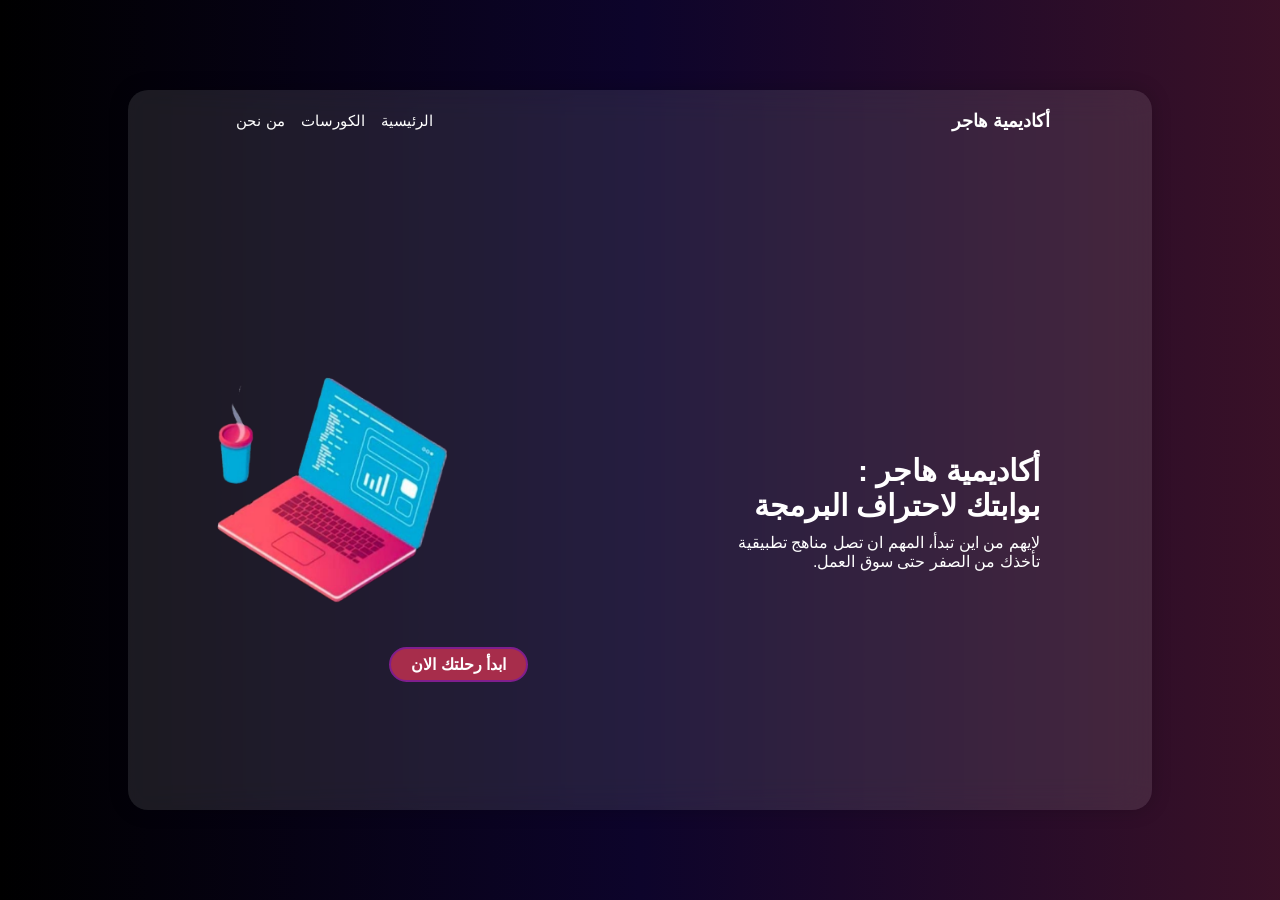
==== index.html @ bd4d6beb "first" ====
<!DOCTYPE html>
<html lang="ar" dir="rtl">

<head>
    <meta charset="UTF-8">
    <meta name="viewport" content="width=device-width, initial-scale=1.0">
    <link rel="stylesheet" href="style.css">
    <title>Hajar Academy</title>
   

</head>

<body class="body-page1">
    <div class="up">
        <nav>
            <a href="about.html" class="logo">أكاديمية هاجر</a>
            <ul>
                <li><a href="index.html">الرئيسية</a></li>
                <li><a href="courses.html">الكورسات</a></li>
                <li><a href="about.html">من نحن</a></li>
            </ul>
        </nav>

        <div class="content">
            <div class="text">
                <h1>
                    أكاديمية هاجر : <br> بوابتك لاحتراف البرمجة <br>
                </h1>
                <p>
                    لايهم من اين تبدأ، المهم ان تصل
                    مناهج تطبيقية تأخذك من الصفر حتى سوق العمل.
                </p>


            </div>
            <div class="image">
                <img src="images/computr.png" height="300">

                <a href="courses.html" class="button">ابدأ رحلتك الان</a>
            </div>
        </div>
    </div>

</body>

</html>
---- style.css ----
* {
    padding: 0;
    margin: 0%;
    font-family: 'tajawal', sans-serif;
}

.body-page1 {
    background-image: linear-gradient(to right, black, rgb(13, 4, 43), rgba(46, 3, 27, 0.945));
    height: 100vh;
    display: flex;
    justify-content: center;
    align-items: center;

}

.up {
    background-color: rgba(255, 255, 255, 0.1);
backdrop-filter: blur(15px);
box-shadow: 0 0 20px rgba(0,0, 0, 0.2);
    width: 80%;
    height: 80%;
    border-radius: 20px;
    overflow: hidden;

}
nav{
    display: flex;
    justify-content: space-between;
    align-items: center;
    width: 80%;   
    margin: auto;
    padding: 20px 0;
}

nav .logo{
    color: #fff;
    text-decoration: none;
    font-size: large;
font-weight: 700;

}
nav ul li{
    display: inline-block;
    margin: 0 6px

}

nav ul li a{
    color: #fff;
    text-decoration: none;
    font-size: 15px;
    font-weight: 500;
    
}
nav ul li a:hover{
    color: blueviolet;
}
.content{
    display: flex;
    align-items: center;
justify-content: space-between;
align-items: center;
height: 100%;
width: 80%;
margin: auto;

}
.content .text{
    color: #fff;
    width: 40%;
}
.content .text h1{
    font-size: 30px;
font-weight: 700;
  margin: 10px ;

}
.content .text p{
    font-size: 16px;
  margin: 10px ;
}
.content .image {
    width: 40% ;
}
.content .image img{
    width: 400px;
}
@media (min-width:950px) and (max-width:1150px){
    .content .image img{
        width: 330px;
    }
}
    


@media (max-width:950px){
.content, nav{
    flex-direction: column;
    justify-content: center;
}
.content .image , .content .text{
    width:80%;
text-align: center;}

.content .image , .content .text{
    width: 80%;
}
}

.button{
    display: inline-flex;
    margin: 30px ;
    align-items: center;
    padding: 6px 20px;
    text-decoration: none;
    color: #fff;
    cursor: pointer;
   border-radius: 80px;
   font-weight :bold;
  background-color: rgb(167, 45, 75);
  justify-content: center;
  border:2px solid rgb(128, 30, 141);

}


.container {
    margin: 0px;
    padding: 0px;
    box-sizing: border-box;
font-family: 'tajawal', sans-serif ;
display: flex;
justify-content: center;
flex-wrap: wrap;
margin-top: 100px;
gap:20px;
}

.body-page2 {
        background-image: linear-gradient( black, rgb(13, 4, 43), rgba(46, 3, 27, 0.945));
}
.wlcm{background-color: rgba(38, 18, 87, 0.568);
font-family: 'Trebuchet MS', 'Lucida Sans Unicode', 'Lucida Grande', 'Lucida Sans', Arial, sans-serif;
text-align: center;
margin: 30px;
padding: 2px;
color: #d4af37;
}

  .card{
    flex: 0 0 325px;
    width: 325px;
    margin: 10px;
    background-color: #fff;
    border-radius: 8px;
overflow: hidden;
box-shadow: 0px 2px 4px rgba(7, 6, 6, 0.5);
  }
.card img{
    width: 100%;
    max-width: 350px;
     height: auto;
    display: block;
    object-fit:cover ;

}
.card-content{
    padding: 16px;

}
.card-content h2{
    font-size: 28px;
    margin-bottom: 8px;
}
.card-content p{
    color: #666;
    font-size:15px;
    line-height: 1.3;
}
.card-content .btn{
  display: block;
  width: fit-content;
    padding: 8px 16px;
    background-color: #333;
    text-decoration: none;
    border-radius: 4px;
    margin-top: 16px;
    color: #fff;
    margin-right: auto;
    margin-left: 0;
}
.linoo{
    text-align: center;
    margin: 40px 0;
    color: #d4af37;
}
.membership-card {
    background: #222; 
    border: 2px solid #d4af37; 
    border-radius: 15px;
    padding: 30px;
    max-width: 600px;
    margin: 20px auto;
    text-align: center;
    color: white;
    box-shadow: 0 4px 15px rgba(0, 0, 0, 0.3);
    position: relative;
    font-family: sans-serif;
}

.badge {
    background: #d4af37;
    color: #000;
    padding: 6px 16px;
    border-radius: 4px;
    font-weight: bold;
    font-size: 13px;
    position: absolute;
    top: -15px;
    left: 50%;
    transform: translateX(-50%);
}

.membership-card h2 {
    color: #d4af37;
    font-size: 22px;
    margin-bottom: 15px;
}

.main-desc {
    font-size: 15px;
    color: #bbb;
    line-height: 1.5;
    margin-bottom: 20px;
}

.features-list {
    text-align: right;
    display: inline-block;
    margin-bottom: 20px;
}

.feature-item {
    margin-bottom: 10px;
    font-size: 14px;
}

.pricing-section {
    border-top: 1px solid #444;
    padding-top: 15px;
    margin-bottom: 20px;
}

.old-price {
    text-decoration: line-through;
    color: #777;
    font-size: 16px;
    margin-left: 10px;
}

.new-price {
    color: #d4af37;
    font-size: 28px;
    font-weight: bold;
}

.join-btn {
    background: #d4af37;
    color: #000;
    border: none;
    padding: 12px 30px;
    font-size: 16px;
    font-weight: bold;
    border-radius: 5px;
    cursor: pointer;
    transition: background 0.2s;
}

.join-btn:hover {
    background: #f1c40f;
}
.title{text-align: center; color: #333; margin-top: 50px; margin-bottom: 40px;}
.course-container {
    display: flex;
    flex-direction: row-reverse;
    background: #ffffff;
    border: 1px solid #eee;
    border-radius: 12px;
    margin: 20px auto;
    max-width: 900px;
    overflow: hidden;
    box-shadow: 0 4px 6px rgba(0,0,0,0.05);
    direction: rtl;
}

.video-box {
    flex: 1;
    background:rgba(0, 0, 0, 0.007);
    display: flex;
    justify-content: center;
    align-items: center;
    min-height: 100px;
    overflow: hidden;
}

.video-placeholder {
    color: #888;
    font-size: 18px;
}

.text-box {
    flex: 1;
    padding: 30px;
    text-align: right;
}

.text-box h2 {
    color: #2c3e50;
    margin-top: 0;
    font-size: 22px;
}

.subtitle {
    color: #555;
    font-weight: bold;
    margin-bottom: 20px;
}

.features {
    list-style: none;
    padding: 0;
}

.features li {
    margin-bottom: 12px;
    color: #444;
    line-height: 1.6;
}

.price-tag {
    margin-top: 25px;
    padding: 10px;
    background: #f9f9f9;
    border-right: 4px solid #27ae60;
    font-weight: bold;
    color: #27ae60;
    font-size: 18px;
}
.back-btn {
    display: inline-block;
    padding: 8px 20px;
    background: #333;
    color: #fff;
    text-decoration: none;
    border-radius: 5px;
    margin: 20px;
    font-size: 14px;
}

@media (max-width: 768px) {
    .course-container {
        flex-direction: column;
    }
}
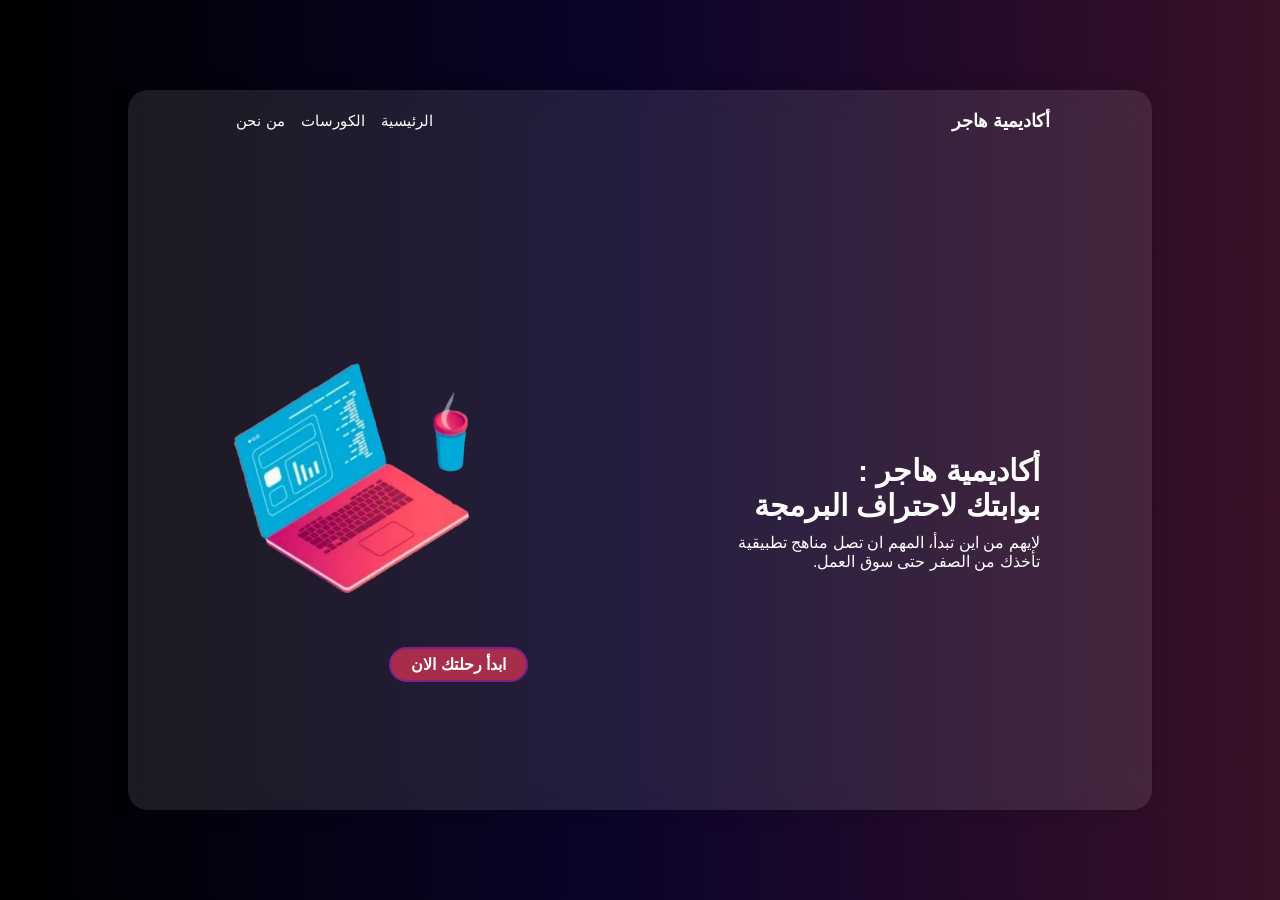
==== commit 5d2fb9c1: "edit 2" ====
--- a/index.html
+++ b/index.html
@@ -34,7 +34,7 @@
 
             </div>
             <div class="image">
-                <img src="images/computr.png" height="300">
+                <img src="/images/Computer.png" height="300">
 
                 <a href="courses.html" class="button">ابدأ رحلتك الان</a>
             </div>
--- a/style.css
+++ b/style.css
@@ -282,7 +282,7 @@
 .title{text-align: center; color: #333; margin-top: 50px; margin-bottom: 40px;}
 .course-container {
     display: flex;
-    flex-direction: row-reverse;
+    flex-direction: column;
     background: #ffffff;
     border: 1px solid #eee;
     border-radius: 12px;
@@ -361,4 +361,28 @@
     .course-container {
         flex-direction: column;
     }
-}+}
+
+.contact-form {
+    max-width: 500px;
+    margin: 20px auto;
+    display: flex;
+    flex-direction: column;
+    gap: 15px; 
+}
+
+.contact-form input, .contact-form select, .contact-form textarea {
+    padding: 12px;
+    border: 1px solid #ddd;
+    border-radius: 8px;
+    font-size: 16px;
+    font-family: inherit;
+    outline: none;
+}
+
+.contact-form input:focus, .contact-form textarea:focus {
+    border-color: #f1c40f; 
+    box-shadow: 0 0 5px rgba(241, 196, 15, 0.2);
+}
+
+
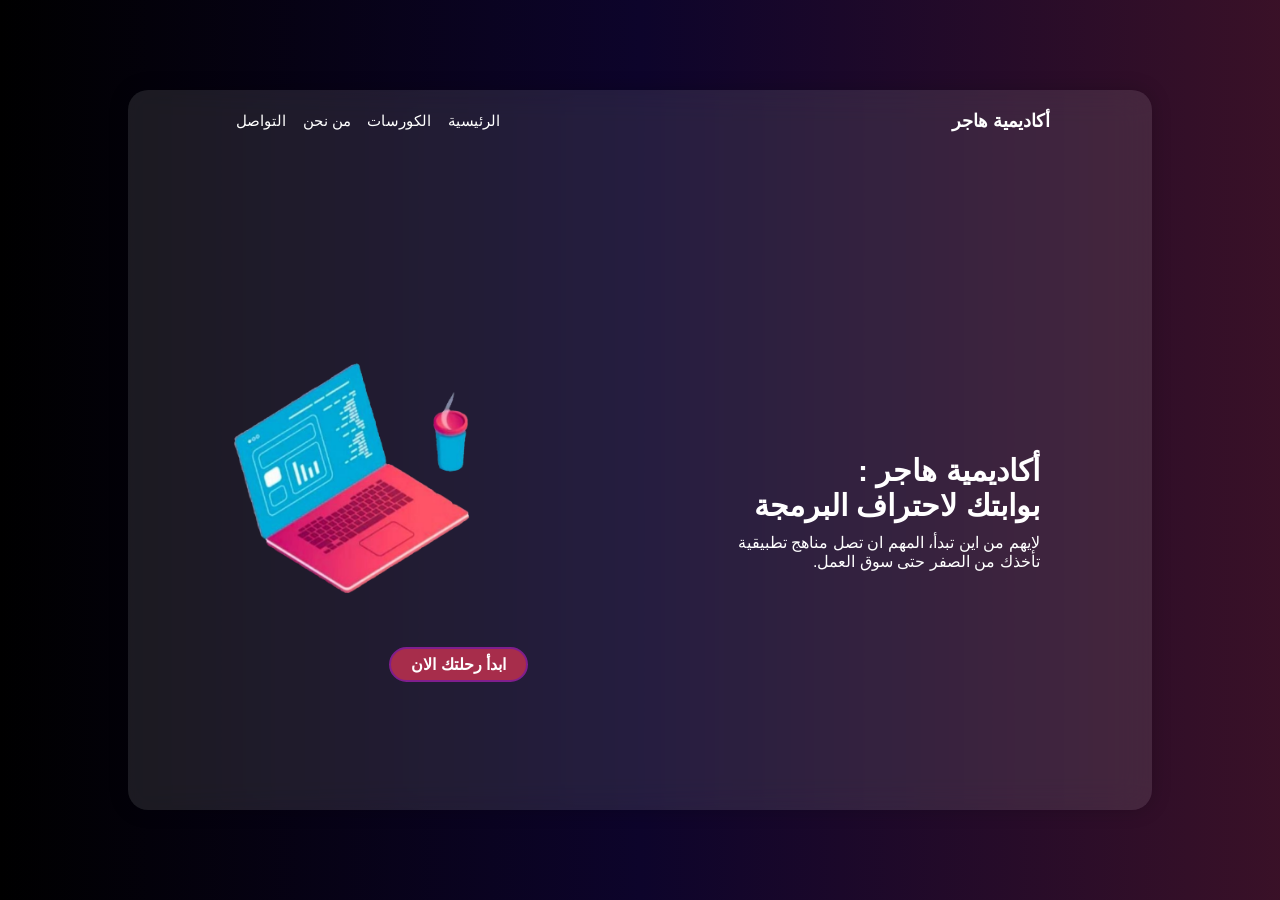
==== commit 0810dfda: "labtop work" ====
--- a/index.html
+++ b/index.html
@@ -6,7 +6,7 @@
     <meta name="viewport" content="width=device-width, initial-scale=1.0">
     <link rel="stylesheet" href="style.css">
     <title>Hajar Academy</title>
-   
+
 
 </head>
 
@@ -18,6 +18,8 @@
                 <li><a href="index.html">الرئيسية</a></li>
                 <li><a href="courses.html">الكورسات</a></li>
                 <li><a href="about.html">من نحن</a></li>
+                <li><a href="/contact.html">التواصل</a></li>
+
             </ul>
         </nav>
 
@@ -34,7 +36,7 @@
 
             </div>
             <div class="image">
-                <img src="/images/Computer.png" height="300">
+                <img src="images/Computercoffe.png" height="300">
 
                 <a href="courses.html" class="button">ابدأ رحلتك الان</a>
             </div>
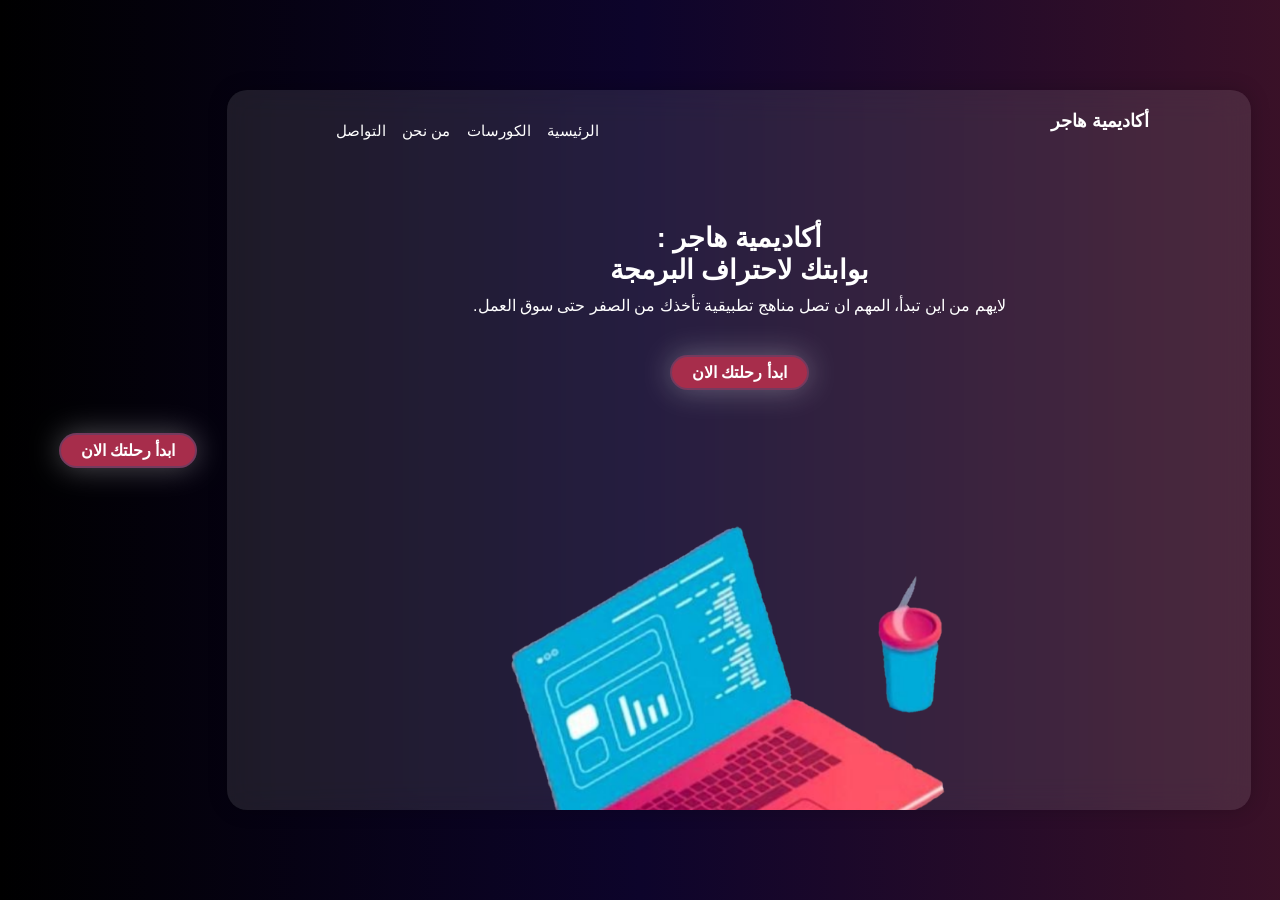
==== commit 0e79f0ff: "last but not lest" ====
--- a/index.html
+++ b/index.html
@@ -32,17 +32,19 @@
                     لايهم من اين تبدأ، المهم ان تصل
                     مناهج تطبيقية تأخذك من الصفر حتى سوق العمل.
                 </p>
+                <a href="courses.html" class="button">ابدأ رحلتك الان</a>
 
 
             </div>
             <div class="image">
                 <img src="images/Computercoffe.png" height="300">
 
-                <a href="courses.html" class="button">ابدأ رحلتك الان</a>
             </div>
         </div>
     </div>
+                <a href="courses.html" class="button">ابدأ رحلتك الان</a>
 
 </body>
 
+
 </html>
--- a/style.css
+++ b/style.css
@@ -15,112 +15,127 @@
 
 .up {
     background-color: rgba(255, 255, 255, 0.1);
-backdrop-filter: blur(15px);
-box-shadow: 0 0 20px rgba(0,0, 0, 0.2);
+    backdrop-filter: blur(15px);
+    box-shadow: 0 0 20px rgba(0, 0, 0, 0.2);
     width: 80%;
     height: 80%;
     border-radius: 20px;
-    overflow: hidden;
-
-}
-nav{
+overflow:hidden;
+
+}
+
+nav {
     display: flex;
     justify-content: space-between;
     align-items: center;
-    width: 80%;   
+    width: 80%;
     margin: auto;
     padding: 20px 0;
 }
 
-nav .logo{
+nav .logo {
     color: #fff;
     text-decoration: none;
     font-size: large;
-font-weight: 700;
-
-}
-nav ul li{
+    font-weight: 700;
+    margin-bottom: 20px;
+display: block;
+}
+
+nav ul li {
     display: inline-block;
     margin: 0 6px
-
-}
-
-nav ul li a{
+}
+
+nav ul li a {
     color: #fff;
     text-decoration: none;
     font-size: 15px;
     font-weight: 500;
+
+}
+
+nav ul li a:hover {
+    color: blueviolet;
+}
+
+.content {
+    display: flex;
+    flex-direction: column;
+
+    justify-content: flex-start;
+    text-align: center;
+     align-items: center;
+    padding: 50px 10%;
+    min-height 100vh;
+}
+
+.content .text {
+    color: #fff;
+
+    margin-bottom: 20px;
+}
+
+.content .text h1 {
+    font-size: 1.7rem;
+    margin-bottom: 10px;
+}
+
+.content .text p {
+    font-size: 16px;
+    margin: 10px;
     
 }
-nav ul li a:hover{
-    color: blueviolet;
-}
-.content{
-    display: flex;
-    align-items: center;
-justify-content: space-between;
-align-items: center;
-height: 100%;
-width: 80%;
-margin: auto;
-
-}
-.content .text{
-    color: #fff;
-    width: 40%;
-}
-.content .text h1{
-    font-size: 30px;
-font-weight: 700;
-  margin: 10px ;
-
-}
-.content .text p{
-    font-size: 16px;
-  margin: 10px ;
-}
+
 .content .image {
-    width: 40% ;
-}
-.content .image img{
-    width: 400px;
-}
-@media (min-width:950px) and (max-width:1150px){
-    .content .image img{
-        width: 330px;
+    width: 100%;
+    display: flex;
+justify-content: center;}
+
+.content .image img {
+    width: 90% !important;
+    max-width: none!important;
+    height: auto !important;
+    display: block;
+`
+   
+}
+
+
+@media (max-width:950px) {
+
+    .content,
+    nav {
+        flex-direction: column;
+        justify-content: center;
     }
-}
-    
-
-
-@media (max-width:950px){
-.content, nav{
-    flex-direction: column;
-    justify-content: center;
-}
-.content .image , .content .text{
-    width:80%;
-text-align: center;}
-
-.content .image , .content .text{
-    width: 80%;
-}
-}
-
-.button{
+
+    .content .image,
+    .content .text {
+        width: 80%;
+        text-align: center;
+    }
+
+    .content .image,
+    .content .text {
+        width: 80%;
+    }
+}
+
+.button {
     display: inline-flex;
-    margin: 30px ;
+    margin: 30px;
     align-items: center;
     padding: 6px 20px;
     text-decoration: none;
     color: #fff;
     cursor: pointer;
-   border-radius: 80px;
-   font-weight :bold;
-  background-color: rgb(167, 45, 75);
-  justify-content: center;
-  border:2px solid rgb(128, 30, 141);
-
+    border-radius: 80px;
+    font-weight: bold;
+    background-color: rgb(167, 45, 75);
+    justify-content: center;
+    border: 2px solid rgba(8, 87, 133, 0.315);
+ filter: drop-shadow(0 0 15px rgba(255,255,255,0.3));
 }
 
 
@@ -128,58 +143,65 @@
     margin: 0px;
     padding: 0px;
     box-sizing: border-box;
-font-family: 'tajawal', sans-serif ;
-display: flex;
-justify-content: center;
-flex-wrap: wrap;
-margin-top: 100px;
-gap:20px;
+    font-family: 'tajawal', sans-serif;
+    display: flex;
+    justify-content: center;
+    flex-wrap: wrap;
+    margin-top: 100px;
+    gap: 20px;
 }
 
 .body-page2 {
-        background-image: linear-gradient( black, rgb(13, 4, 43), rgba(46, 3, 27, 0.945));
-}
-.wlcm{background-color: rgba(38, 18, 87, 0.568);
-font-family: 'Trebuchet MS', 'Lucida Sans Unicode', 'Lucida Grande', 'Lucida Sans', Arial, sans-serif;
-text-align: center;
-margin: 30px;
-padding: 2px;
-color: #d4af37;
-}
-
-  .card{
+    background-image: linear-gradient(black, rgb(13, 4, 43), rgba(46, 3, 27, 0.945));
+}
+
+.wlcm {
+    background-color: rgba(38, 18, 87, 0.568);
+    font-family: 'Trebuchet MS', 'Lucida Sans Unicode', 'Lucida Grande', 'Lucida Sans', Arial, sans-serif;
+    text-align: center;
+    margin: 30px;
+    padding: 2px;
+    color: #d4af37;
+}
+
+.card {
     flex: 0 0 325px;
     width: 325px;
     margin: 10px;
-    background-color: #fff;
+    background-color: #f4f4f4;
     border-radius: 8px;
-overflow: hidden;
-box-shadow: 0px 2px 4px rgba(7, 6, 6, 0.5);
-  }
-.card img{
+    overflow: hidden;
+    box-shadow: 0px 2px 4px rgba(255, 196, 0, 0.7);
+}
+
+.card img {
     width: 100%;
     max-width: 350px;
-     height: auto;
+    height: auto;
     display: block;
-    object-fit:cover ;
-
-}
-.card-content{
+    object-fit: cover;
+
+}
+
+.card-content {
     padding: 16px;
 
 }
-.card-content h2{
+
+.card-content h2 {
     font-size: 28px;
     margin-bottom: 8px;
 }
-.card-content p{
+
+.card-content p {
     color: #666;
-    font-size:15px;
+    font-size: 15px;
     line-height: 1.3;
 }
-.card-content .btn{
-  display: block;
-  width: fit-content;
+
+.card-content .btn {
+    display: block;
+    width: fit-content;
     padding: 8px 16px;
     background-color: #333;
     text-decoration: none;
@@ -188,15 +210,18 @@
     color: #fff;
     margin-right: auto;
     margin-left: 0;
-}
-.linoo{
+    cursor: pointer;
+}
+
+.linoo {
     text-align: center;
     margin: 40px 0;
     color: #d4af37;
 }
+
 .membership-card {
-    background: #222; 
-    border: 2px solid #d4af37; 
+    background: #222;
+    border: 2px solid #d4af37;
     border-radius: 15px;
     padding: 30px;
     max-width: 600px;
@@ -279,23 +304,37 @@
 .join-btn:hover {
     background: #f1c40f;
 }
-.title{text-align: center; color: #333; margin-top: 50px; margin-bottom: 40px;}
+
+.title {
+    text-align: center;
+    color: #333;
+    margin-top: 50px;
+    margin-bottom: 40px;
+}
+
 .course-container {
     display: flex;
+    width: 100%;
     flex-direction: column;
-    background: #ffffff;
-    border: 1px solid #eee;
+    align-items: center;
+
+
     border-radius: 12px;
     margin: 20px auto;
     max-width: 900px;
     overflow: hidden;
-    box-shadow: 0 4px 6px rgba(0,0,0,0.05);
+    box-shadow: 0 4px 6px rgba(0, 0, 0, 0.05);
     direction: rtl;
+}
+
+.all-bg {
+    background-color: #27388665;
+
 }
 
 .video-box {
     flex: 1;
-    background:rgba(0, 0, 0, 0.007);
+    background: rgba(180, 19, 19, 0.007);
     display: flex;
     justify-content: center;
     align-items: center;
@@ -341,11 +380,12 @@
     margin-top: 25px;
     padding: 10px;
     background: #f9f9f9;
-    border-right: 4px solid #27ae60;
+    border-right: 4px solid #0300070c;
     font-weight: bold;
     color: #27ae60;
     font-size: 18px;
 }
+
 .back-btn {
     display: inline-block;
     padding: 8px 20px;
@@ -368,10 +408,12 @@
     margin: 20px auto;
     display: flex;
     flex-direction: column;
-    gap: 15px; 
-}
-
-.contact-form input, .contact-form select, .contact-form textarea {
+    gap: 15px;
+}
+
+.contact-form input,
+.contact-form select,
+.contact-form textarea {
     padding: 12px;
     border: 1px solid #ddd;
     border-radius: 8px;
@@ -380,9 +422,38 @@
     outline: none;
 }
 
-.contact-form input:focus, .contact-form textarea:focus {
-    border-color: #f1c40f; 
+.contact-form input:focus,
+.contact-form textarea:focus {
+    border-color: #f1c40f;
     box-shadow: 0 0 5px rgba(241, 196, 15, 0.2);
 }
 
-
+.bg-about {
+    background-image:
+        linear-gracdient(rgba(0, 0, 0, 0.5), rgba(0, 0, 0, 0.5)),
+        url('/images/');
+    background-size: cover;
+    height: 250px;
+
+}
+
+.all-bgcontact {
+    background-color: #5c158b8c;
+}
+
+.all-bgcontac {
+    background-color: #99c59996;
+}
+
+.end {
+    color: #0b001b;
+
+    height: auto;
+    padding: 20px 0;
+    margin: auto;
+    display: block;
+    text-align: center;
+    width: 100%;
+    clear: both;
+
+}
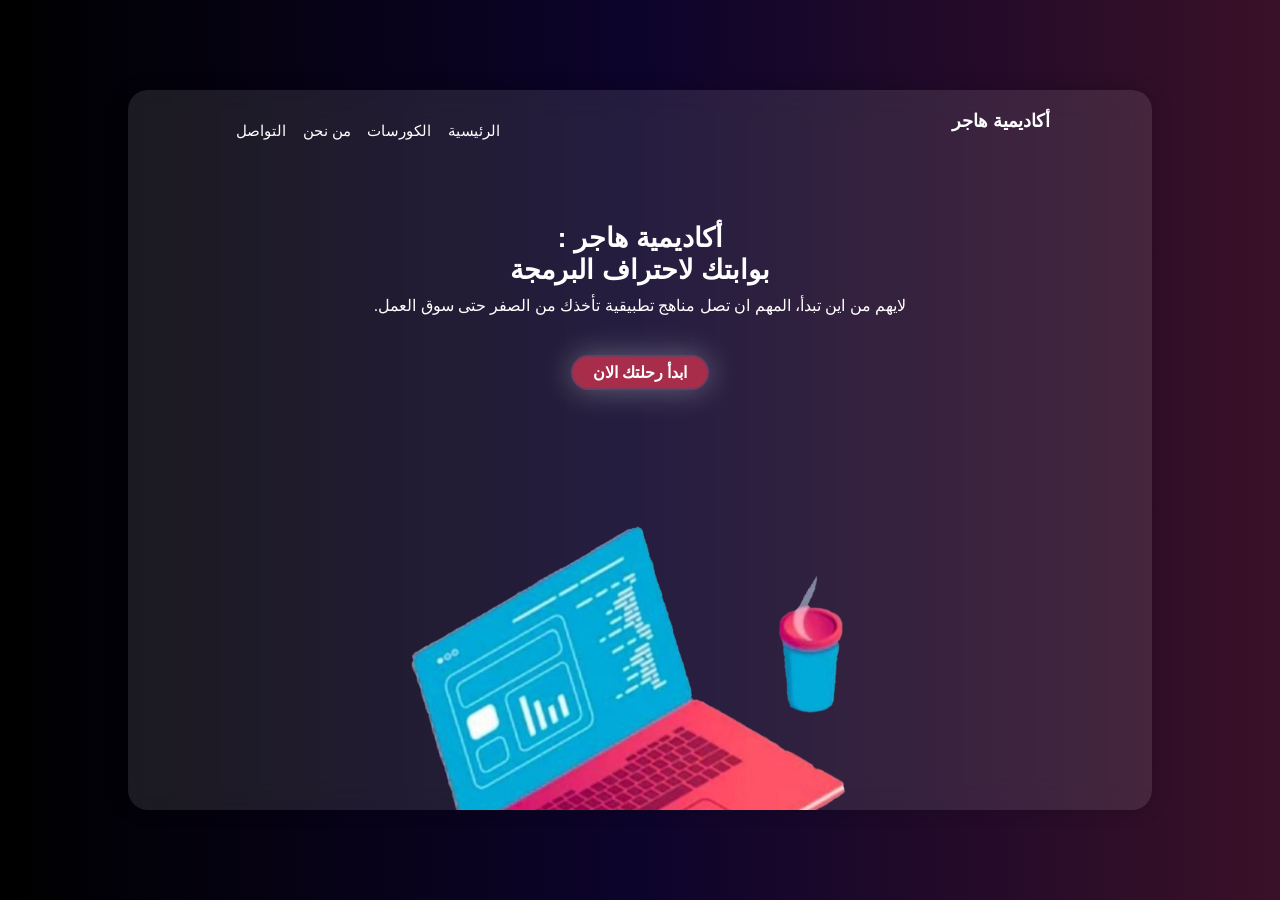
==== commit 4b46f1b5: "befor end" ====
--- a/index.html
+++ b/index.html
@@ -42,7 +42,6 @@
             </div>
         </div>
     </div>
-                <a href="courses.html" class="button">ابدأ رحلتك الان</a>
 
 </body>
 
--- a/style.css
+++ b/style.css
@@ -7,7 +7,8 @@
 .body-page1 {
     background-image: linear-gradient(to right, black, rgb(13, 4, 43), rgba(46, 3, 27, 0.945));
     height: 100vh;
-    display: flex;
+    width: 100%;
+     display: flex;
     justify-content: center;
     align-items: center;
 
@@ -20,7 +21,7 @@
     width: 80%;
     height: 80%;
     border-radius: 20px;
-overflow:hidden;
+    overflow: hidden;
 
 }
 
@@ -38,8 +39,8 @@
     text-decoration: none;
     font-size: large;
     font-weight: 700;
-    margin-bottom: 20px;
-display: block;
+    margin-bottom: 20px;  
+    display: block;
 }
 
 nav ul li {
@@ -63,9 +64,9 @@
     display: flex;
     flex-direction: column;
 
-    justify-content: flex-start;
-    text-align: center;
-     align-items: center;
+    justify-content: space-between;
+    text-align: center;
+    align-items: center;
     padding: 50px 10%;
     min-height 100vh;
 }
@@ -84,21 +85,21 @@
 .content .text p {
     font-size: 16px;
     margin: 10px;
-    
+
 }
 
 .content .image {
     width: 100%;
     display: flex;
-justify-content: center;}
+    justify-content: center;
+}
 
 .content .image img {
     width: 90% !important;
-    max-width: none!important;
+    max-width: none !important;
     height: auto !important;
     display: block;
-`
-   
+    `
 }
 
 
@@ -135,7 +136,7 @@
     background-color: rgb(167, 45, 75);
     justify-content: center;
     border: 2px solid rgba(8, 87, 133, 0.315);
- filter: drop-shadow(0 0 15px rgba(255,255,255,0.3));
+    filter: drop-shadow(0 0 15px rgba(255, 255, 255, 0.3));
 }
 
 
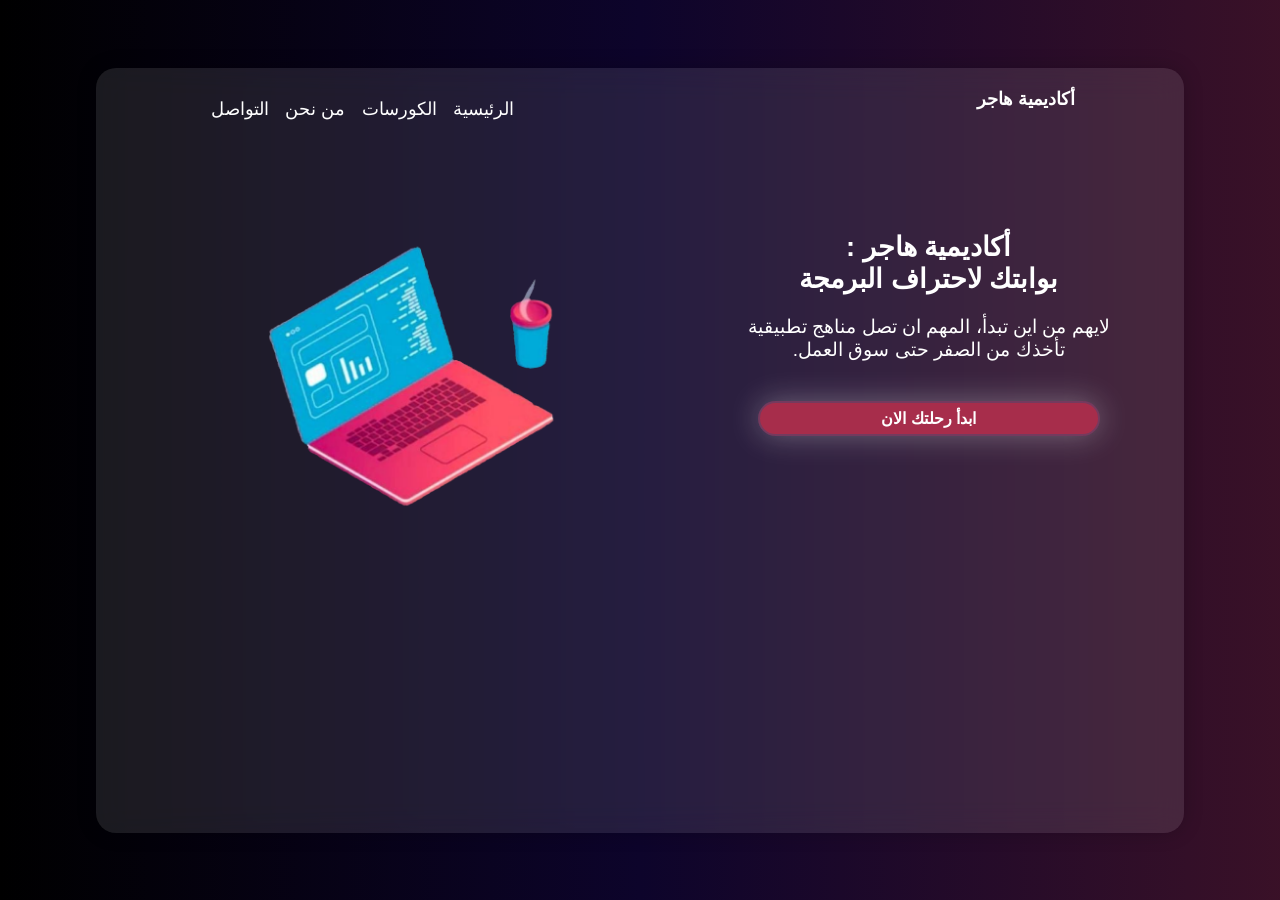
==== commit 8f26ebd2: "last version" ====
--- a/index.html
+++ b/index.html
@@ -44,6 +44,7 @@
     </div>
 
 </body>
+</body>
 
 
 </html>
--- a/style.css
+++ b/style.css
@@ -7,8 +7,7 @@
 .body-page1 {
     background-image: linear-gradient(to right, black, rgb(13, 4, 43), rgba(46, 3, 27, 0.945));
     height: 100vh;
-    width: 100%;
-     display: flex;
+    display: flex;
     justify-content: center;
     align-items: center;
 
@@ -18,10 +17,11 @@
     background-color: rgba(255, 255, 255, 0.1);
     backdrop-filter: blur(15px);
     box-shadow: 0 0 20px rgba(0, 0, 0, 0.2);
-    width: 80%;
-    height: 80%;
+    width: 85%;
+    height: 85%;
     border-radius: 20px;
-    overflow: hidden;
+    margin: 20px 0;
+overflow:hidden;
 
 }
 
@@ -39,8 +39,8 @@
     text-decoration: none;
     font-size: large;
     font-weight: 700;
-    margin-bottom: 20px;  
-    display: block;
+    margin-bottom: 20px;
+display: block;
 }
 
 nav ul li {
@@ -64,9 +64,9 @@
     display: flex;
     flex-direction: column;
 
-    justify-content: space-between;
+    justify-content: flex-start;
     text-align: center;
-    align-items: center;
+     align-items: center;
     padding: 50px 10%;
     min-height 100vh;
 }
@@ -85,22 +85,54 @@
 .content .text p {
     font-size: 16px;
     margin: 10px;
-
+    
 }
 
 .content .image {
     width: 100%;
     display: flex;
+justify-content: center;}
+
+.content .image img {
+    width: 90% ;
+    max-width: none;
+    height: auto ;
+    display: block;
+}
+@media (min-width: 951px) {
+
+    .content{
+    
+       flex-direction: row;
+       justify-content: space-around;
+       padding: 40px 5%;
+       align-items: center;
+       gap: 40px;
+}
+.content .text {
+    display: flex;
+    flex-direction: column;
     justify-content: center;
 }
-
-.content .image img {
-    width: 90% !important;
-    max-width: none !important;
-    height: auto !important;
-    display: block;
-    `
-}
+.content text h1 {
+    font-size: 3rem;
+    line-height: 1.4 ;
+}
+.content .text p{
+    font-size: 1.2rem;
+
+}
+nav ul li a {
+    font-size: 18px;
+    nav .logo {
+        font-size: 24px;
+    }
+}
+.content .image {
+    width: 90%;
+}
+
+    }
 
 
 @media (max-width:950px) {
@@ -110,18 +142,32 @@
         flex-direction: column;
         justify-content: center;
     }
-
-    .content .image,
-    .content .text {
-        width: 80%;
-        text-align: center;
+    
+.content {
+    gap: 10px
+    padding-top: 10px;
+}
+   
+.up {
+
+}
+    .content .image {
+        margin-top: -20px;
+        width: 89%;
     }
-
-    .content .image,
-    .content .text {
-        width: 80%;
-    }
-}
+    .content .text
+{
+    margin-bottom: 5px;
+}
+nav ul{
+    display: flex;
+    justify-content: center;
+    gap: 3px;
+    list-style: none;
+}
+
+}
+
 
 .button {
     display: inline-flex;
@@ -136,7 +182,7 @@
     background-color: rgb(167, 45, 75);
     justify-content: center;
     border: 2px solid rgba(8, 87, 133, 0.315);
-    filter: drop-shadow(0 0 15px rgba(255, 255, 255, 0.3));
+ filter: drop-shadow(0 0 15px rgba(255,255,255,0.3));
 }
 
 
@@ -439,7 +485,7 @@
 }
 
 .all-bgcontact {
-    background-color: #5c158b8c;
+    background-color: #d4af37f3;
 }
 
 .all-bgcontac {
